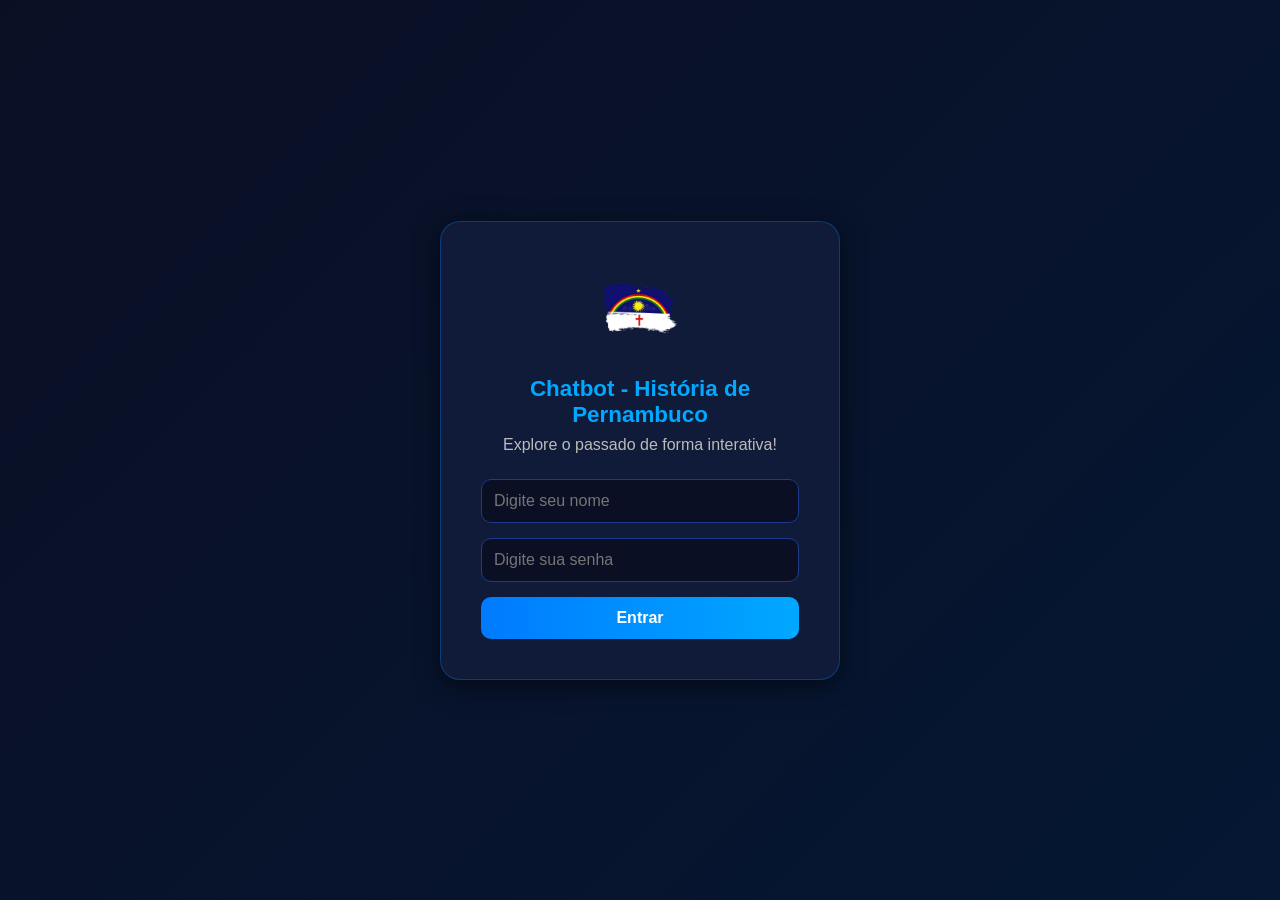
==== frontend/index.html @ 069d9896 "base do front e dataset" ====
<!DOCTYPE html>
<html lang="pt-BR">
<head>
    <meta charset="UTF-8">
    <meta name="viewport" content="width=device-width, initial-scale=1.0">
    <title>Login - Chatbot História de Pernambuco</title>
    <link rel="stylesheet" href="css/style.css">
</head>
<body>
    <div class="login-container">
        <div class="login-box">
            <img src="assets/logo-removebg-preview.png" alt="Logo" class="logo">
            <h1>Chatbot - História de Pernambuco</h1>
            <p>Explore o passado de forma interativa!</p>
            
            <div class="input-group">
                <input type="text" id="username" placeholder="Digite seu nome">
            </div>
            <div class="input-group">
                <input type="password" id="password" placeholder="Digite sua senha">
            </div>
            
            <button onclick="entrar()">Entrar</button>
        </div>
    </div>
    <script src="js/main.js"></script>
</body>
</html>
---- frontend/css/style.css ----
/* Reset */
* {
    margin: 0;
    padding: 0;
    box-sizing: border-box;
    font-family: 'Poppins', sans-serif;
}

/* Fundo dark com gradiente */
body {
    height: 100vh;
    background: linear-gradient(135deg, #0a0f24, #051733);
    display: flex;
    align-items: center;
    justify-content: center;
    color: #fff;
}

/* Container */
.login-container {
    display: flex;
    align-items: center;
    justify-content: center;
    width: 100%;
}

/* Box de login */
.login-box {
    background-color: #101b3a;
    padding: 40px;
    border-radius: 20px;
    box-shadow: 0 5px 25px rgba(0, 0, 0, 0.5);
    text-align: center;
    width: 90%;
    max-width: 400px;
    border: 1px solid rgba(0, 140, 255, 0.3);
}

/* Logo */
.logo {
    width: 90px;
    margin-bottom: 20px;
}

/* Título */
h1 {
    font-size: 1.4rem;
    color: #00a8ff;
    margin-bottom: 8px;
}

/* Subtítulo */
p {
    color: #bbb;
    margin-bottom: 25px;
}

/* Inputs */
.input-group {
    margin-bottom: 15px;
}

input {
    width: 100%;
    padding: 12px;
    border: 1px solid #1e3a8a;
    border-radius: 10px;
    background-color: #0a0f24;
    color: #fff;
    font-size: 1rem;
    outline: none;
    transition: 0.3s;
}

input:focus {
    border-color: #00a8ff;
    box-shadow: 0 0 8px #00a8ff;
}

/* Botão */
button {
    width: 100%;
    padding: 12px;
    background: linear-gradient(90deg, #007bff, #00a8ff);
    color: white;
    border: none;
    border-radius: 10px;
    font-size: 1rem;
    font-weight: 600;
    cursor: pointer;
    transition: transform 0.2s ease, box-shadow 0.2s ease;
}

button:hover {
    transform: translateY(-2px);
    box-shadow: 0 5px 15px rgba(0, 168, 255, 0.3);
}
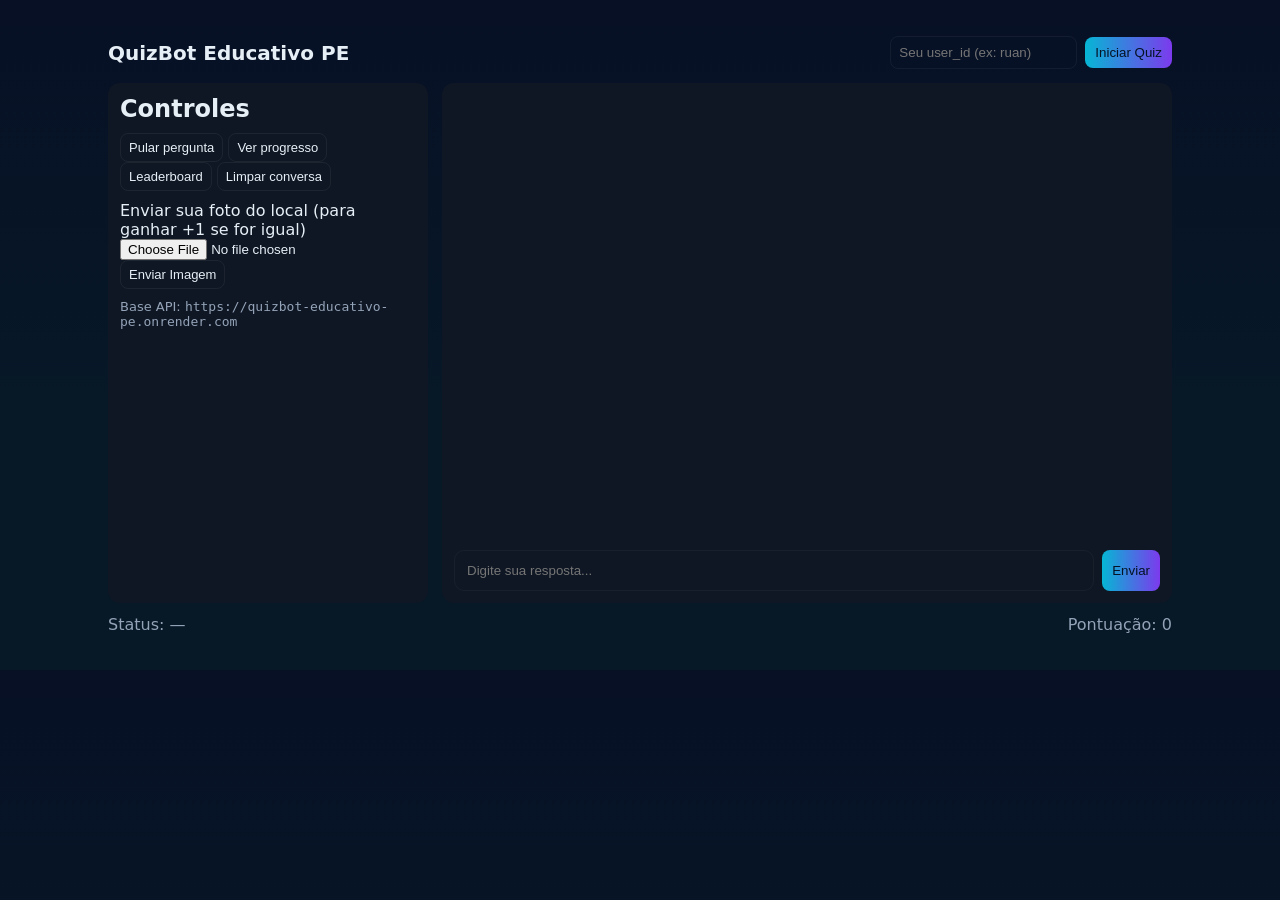
==== commit 5c2a8c8b: "front versao 1.0" ====
--- a/frontend/index.html
+++ b/frontend/index.html
@@ -1,28 +1,64 @@
-<!DOCTYPE html>
+<!doctype html>
 <html lang="pt-BR">
 <head>
-    <meta charset="UTF-8">
-    <meta name="viewport" content="width=device-width, initial-scale=1.0">
-    <title>Login - Chatbot História de Pernambuco</title>
-    <link rel="stylesheet" href="css/style.css">
+  <meta charset="utf-8" />
+  <meta name="viewport" content="width=device-width,initial-scale=1" />
+  <title>QuizBot Educativo PE — Frontend</title>
+  <link rel="stylesheet" href="styles.css">
 </head>
 <body>
-    <div class="login-container">
-        <div class="login-box">
-            <img src="assets/logo-removebg-preview.png" alt="Logo" class="logo">
-            <h1>Chatbot - História de Pernambuco</h1>
-            <p>Explore o passado de forma interativa!</p>
-            
-            <div class="input-group">
-                <input type="text" id="username" placeholder="Digite seu nome">
-            </div>
-            <div class="input-group">
-                <input type="password" id="password" placeholder="Digite sua senha">
-            </div>
-            
-            <button onclick="entrar()">Entrar</button>
+  <div class="container">
+    <header class="topbar">
+      <h1>QuizBot Educativo PE</h1>
+      <div class="controls">
+        <input id="userIdInput" placeholder="Seu user_id (ex: ruan)" />
+        <button id="btnStart" class="primary">Iniciar Quiz</button>
+      </div>
+    </header>
+
+    <main class="main">
+      <aside class="panel">
+        <h2>Controles</h2>
+        <div class="panel-section">
+          <button id="btnSkip" class="small">Pular pergunta</button>
+          <button id="btnProgress" class="small">Ver progresso</button>
+          <button id="btnLeaderboard" class="small">Leaderboard</button>
+          <button id="btnClear" class="small">Limpar conversa</button>
         </div>
-    </div>
-    <script src="js/main.js"></script>
+
+        <div class="panel-section">
+          <label for="imageInput">Enviar sua foto do local (para ganhar +1 se for igual)</label>
+          <input type="file" id="imageInput" accept="image/*" />
+          <button id="btnUpload" class="small">Enviar Imagem</button>
+          <div id="imgPreview" class="img-preview" style="display:none"><img src="" alt="preview"></div>
+        </div>
+
+        <div class="panel-section small muted">Base API: <code id="apiBaseArea">https://quizbot-educativo-pe.onrender.com</code></div>
+      </aside>
+
+      <section class="chat">
+        <div id="messages" class="messages" aria-live="polite"></div>
+
+        <div id="questionBox" class="question-box" style="display:none">
+          <div id="questionText" class="question-text"></div>
+          <div id="questionImage" class="question-image" style="display:none">
+            <img id="questionImgEl" src="" alt="imagem da pergunta">
+          </div>
+        </div>
+
+        <div class="composer">
+          <input type="text" id="textInput" placeholder="Digite sua resposta..." autocomplete="off" />
+          <button id="btnSend" class="primary">Enviar</button>
+        </div>
+      </section>
+    </main>
+
+    <footer class="footer">
+      <div id="status">Status: <span id="apiStatus">—</span></div>
+      <div id="score">Pontuação: 0</div>
+    </footer>
+  </div>
+
+  <script src="app.js"></script>
 </body>
 </html>
--- a/frontend/styles.css
+++ b/frontend/styles.css
@@ -0,0 +1,35 @@
+:root{
+  --bg:#0b1220; --card:#0f1724; --accent:#06b6d4; --muted:#94a3b8; --glass: rgba(255,255,255,0.03);
+}
+*{box-sizing:border-box}
+body{margin:0;font-family:Inter,system-ui,Segoe UI,Roboto,Arial;background:linear-gradient(180deg,#071025 0%, #071827 60%);color:#e6eef6}
+.container{max-width:1100px;margin:18px auto;padding:18px}
+.topbar{display:flex;align-items:center;gap:18px}
+.topbar h1{margin:0;font-size:20px}
+.controls{margin-left:auto;display:flex;gap:8px;align-items:center}
+.controls input{padding:8px;border-radius:8px;border:1px solid rgba(255,255,255,0.05);background:transparent;color:inherit}
+button{cursor:pointer;border-radius:8px;padding:8px 10px;border:1px solid rgba(255,255,255,0.06);background:transparent;color:inherit}
+button.primary{background:linear-gradient(90deg,var(--accent),#7c3aed);border:none;color:#041224}
+button.small{padding:6px 8px;font-size:13px}
+.main{display:grid;grid-template-columns:320px 1fr;gap:14px;margin-top:14px}
+.panel{background:var(--card);padding:12px;border-radius:12px}
+.panel h2{margin:0 0 8px 0}
+.panel-section{margin-top:10px}
+.img-preview{margin-top:8px;border-radius:10px;overflow:hidden;border:1px solid rgba(255,255,255,0.04)}
+.img-preview img{display:block;width:100%;height:auto}
+.chat{background:var(--card);padding:12px;border-radius:12px;display:flex;flex-direction:column;min-height:520px}
+.messages{flex:1;overflow:auto;padding:6px;display:flex;flex-direction:column;gap:10px}
+.msg{max-width:78%;padding:10px 12px;border-radius:12px;line-height:1.3}
+.msg.user{align-self:flex-end;background:linear-gradient(90deg,#0ea5a4,#06b6d4);color:#042124;border-bottom-right-radius:4px}
+.msg.bot{align-self:flex-start;background:var(--glass);color:var(--muted)}
+.msg img{max-width:260px;border-radius:8px;margin-top:8px;display:block}
+.meta{font-size:12px;color:var(--muted);margin-top:6px}
+.composer{display:flex;gap:8px;padding-top:10px}
+.composer input[type=text]{flex:1;padding:12px;border-radius:10px;border:1px solid rgba(255,255,255,0.04);background:transparent;color:inherit}
+.footer{display:flex;justify-content:space-between;margin-top:12px;color:var(--muted)}
+.small{font-size:13px}
+.muted{color:var(--muted)}
+.question-box{margin-top:12px;padding:12px;border-radius:10px;background:rgba(255,255,255,0.02);border:1px solid rgba(255,255,255,0.03)}
+.question-text{font-weight:600;margin-bottom:8px}
+.question-image img{max-width:480px;border-radius:10px;display:block}
+@media(max-width:900px){.main{grid-template-columns:1fr}.controls{flex-wrap:wrap}}
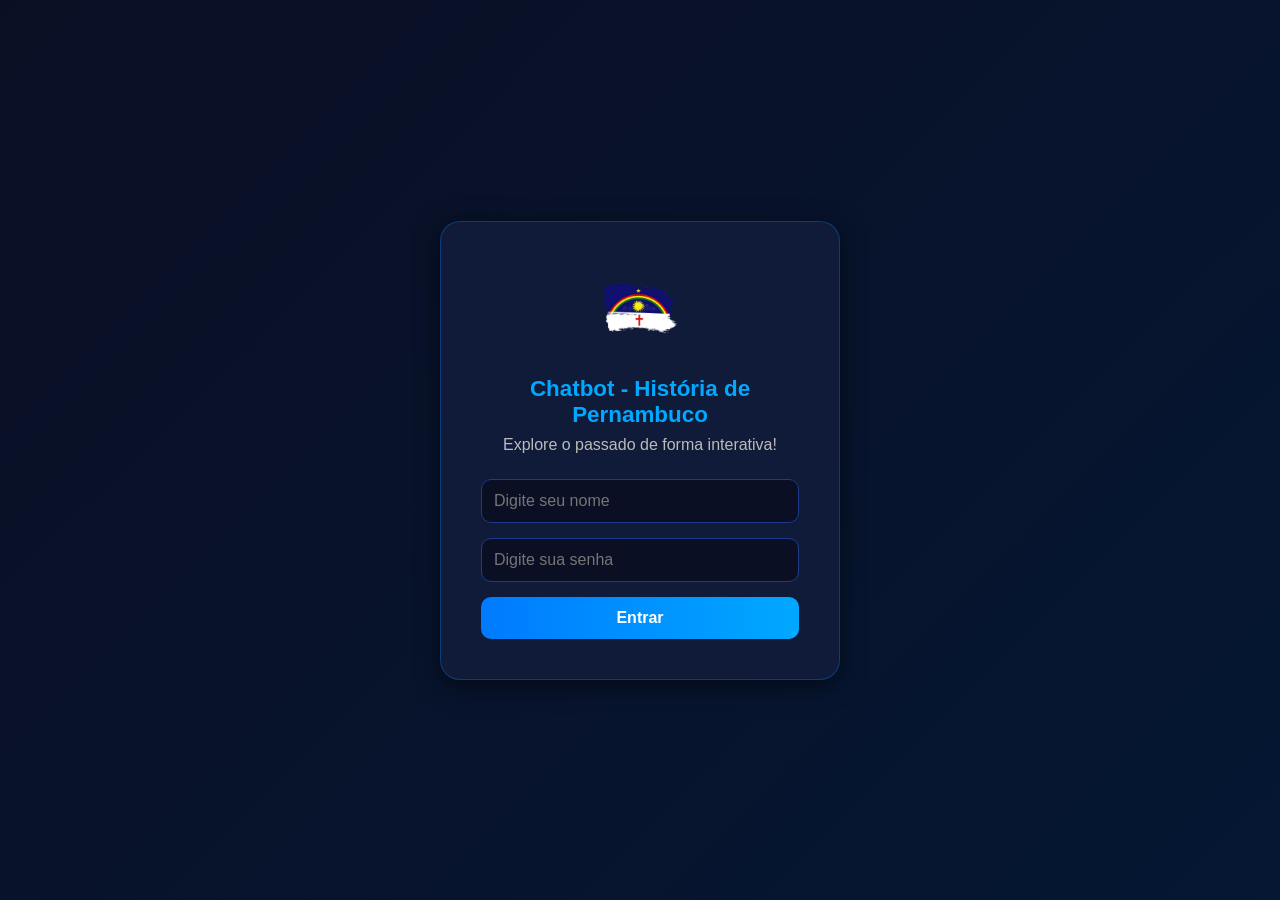
==== commit 03ecf2db: "Merge branch 'main' into kcarrasco-front" ====
--- a/frontend/index.html
+++ b/frontend/index.html
@@ -1,64 +1,28 @@
-<!doctype html>
+<!DOCTYPE html>
 <html lang="pt-BR">
 <head>
-  <meta charset="utf-8" />
-  <meta name="viewport" content="width=device-width,initial-scale=1" />
-  <title>QuizBot Educativo PE — Frontend</title>
-  <link rel="stylesheet" href="styles.css">
+    <meta charset="UTF-8">
+    <meta name="viewport" content="width=device-width, initial-scale=1.0">
+    <title>Login - Chatbot História de Pernambuco</title>
+    <link rel="stylesheet" href="css/style.css">
 </head>
 <body>
-  <div class="container">
-    <header class="topbar">
-      <h1>QuizBot Educativo PE</h1>
-      <div class="controls">
-        <input id="userIdInput" placeholder="Seu user_id (ex: ruan)" />
-        <button id="btnStart" class="primary">Iniciar Quiz</button>
-      </div>
-    </header>
-
-    <main class="main">
-      <aside class="panel">
-        <h2>Controles</h2>
-        <div class="panel-section">
-          <button id="btnSkip" class="small">Pular pergunta</button>
-          <button id="btnProgress" class="small">Ver progresso</button>
-          <button id="btnLeaderboard" class="small">Leaderboard</button>
-          <button id="btnClear" class="small">Limpar conversa</button>
+    <div class="login-container">
+        <div class="login-box">
+            <img src="assets/logo-removebg-preview.png" alt="Logo" class="logo">
+            <h1>Chatbot - História de Pernambuco</h1>
+            <p>Explore o passado de forma interativa!</p>
+            
+            <div class="input-group">
+                <input type="text" id="username" placeholder="Digite seu nome">
+            </div>
+            <div class="input-group">
+                <input type="password" id="password" placeholder="Digite sua senha">
+            </div>
+            
+            <button onclick="entrar()">Entrar</button>
         </div>
-
-        <div class="panel-section">
-          <label for="imageInput">Enviar sua foto do local (para ganhar +1 se for igual)</label>
-          <input type="file" id="imageInput" accept="image/*" />
-          <button id="btnUpload" class="small">Enviar Imagem</button>
-          <div id="imgPreview" class="img-preview" style="display:none"><img src="" alt="preview"></div>
-        </div>
-
-        <div class="panel-section small muted">Base API: <code id="apiBaseArea">https://quizbot-educativo-pe.onrender.com</code></div>
-      </aside>
-
-      <section class="chat">
-        <div id="messages" class="messages" aria-live="polite"></div>
-
-        <div id="questionBox" class="question-box" style="display:none">
-          <div id="questionText" class="question-text"></div>
-          <div id="questionImage" class="question-image" style="display:none">
-            <img id="questionImgEl" src="" alt="imagem da pergunta">
-          </div>
-        </div>
-
-        <div class="composer">
-          <input type="text" id="textInput" placeholder="Digite sua resposta..." autocomplete="off" />
-          <button id="btnSend" class="primary">Enviar</button>
-        </div>
-      </section>
-    </main>
-
-    <footer class="footer">
-      <div id="status">Status: <span id="apiStatus">—</span></div>
-      <div id="score">Pontuação: 0</div>
-    </footer>
-  </div>
-
-  <script src="app.js"></script>
+    </div>
+    <script src="js/main.js"></script>
 </body>
 </html>
--- a/frontend/css/style.css
+++ b/frontend/css/style.css
@@ -0,0 +1,97 @@
+/* Reset */
+* {
+    margin: 0;
+    padding: 0;
+    box-sizing: border-box;
+    font-family: 'Poppins', sans-serif;
+}
+
+/* Fundo dark com gradiente */
+body {
+    height: 100vh;
+    background: linear-gradient(135deg, #0a0f24, #051733);
+    display: flex;
+    align-items: center;
+    justify-content: center;
+    color: #fff;
+}
+
+/* Container */
+.login-container {
+    display: flex;
+    align-items: center;
+    justify-content: center;
+    width: 100%;
+}
+
+/* Box de login */
+.login-box {
+    background-color: #101b3a;
+    padding: 40px;
+    border-radius: 20px;
+    box-shadow: 0 5px 25px rgba(0, 0, 0, 0.5);
+    text-align: center;
+    width: 90%;
+    max-width: 400px;
+    border: 1px solid rgba(0, 140, 255, 0.3);
+}
+
+/* Logo */
+.logo {
+    width: 90px;
+    margin-bottom: 20px;
+}
+
+/* Título */
+h1 {
+    font-size: 1.4rem;
+    color: #00a8ff;
+    margin-bottom: 8px;
+}
+
+/* Subtítulo */
+p {
+    color: #bbb;
+    margin-bottom: 25px;
+}
+
+/* Inputs */
+.input-group {
+    margin-bottom: 15px;
+}
+
+input {
+    width: 100%;
+    padding: 12px;
+    border: 1px solid #1e3a8a;
+    border-radius: 10px;
+    background-color: #0a0f24;
+    color: #fff;
+    font-size: 1rem;
+    outline: none;
+    transition: 0.3s;
+}
+
+input:focus {
+    border-color: #00a8ff;
+    box-shadow: 0 0 8px #00a8ff;
+}
+
+/* Botão */
+button {
+    width: 100%;
+    padding: 12px;
+    background: linear-gradient(90deg, #007bff, #00a8ff);
+    color: white;
+    border: none;
+    border-radius: 10px;
+    font-size: 1rem;
+    font-weight: 600;
+    cursor: pointer;
+    transition: transform 0.2s ease, box-shadow 0.2s ease;
+}
+
+button:hover {
+    transform: translateY(-2px);
+    box-shadow: 0 5px 15px rgba(0, 168, 255, 0.3);
+}
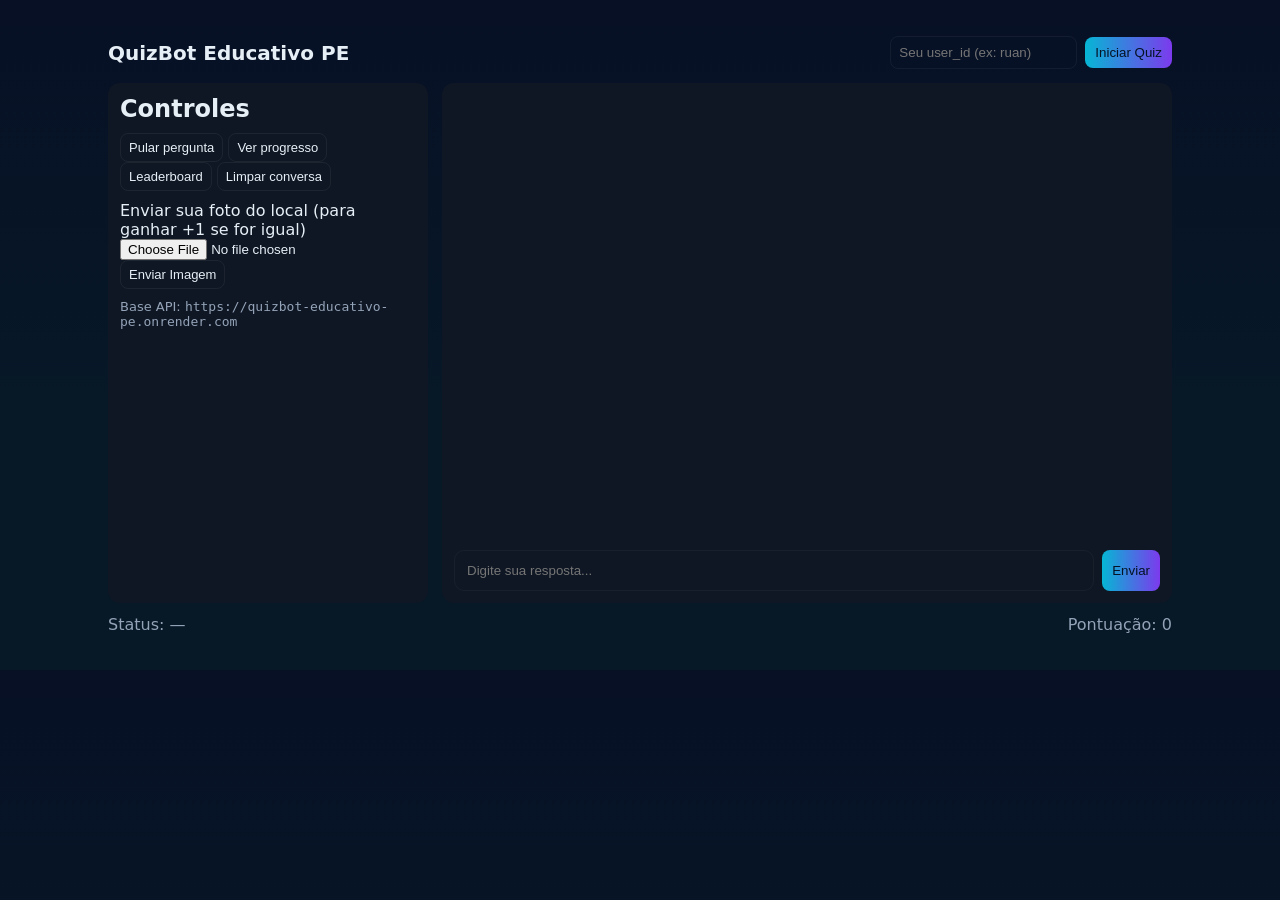
==== commit 04b474e1: "upload new files" ====
--- a/frontend/index.html
+++ b/frontend/index.html
@@ -1,28 +1,64 @@
-<!DOCTYPE html>
+<!doctype html>
 <html lang="pt-BR">
 <head>
-    <meta charset="UTF-8">
-    <meta name="viewport" content="width=device-width, initial-scale=1.0">
-    <title>Login - Chatbot História de Pernambuco</title>
-    <link rel="stylesheet" href="css/style.css">
+  <meta charset="utf-8" />
+  <meta name="viewport" content="width=device-width,initial-scale=1" />
+  <title>QuizBot Educativo PE — Frontend</title>
+  <link rel="stylesheet" href="styles.css">
 </head>
 <body>
-    <div class="login-container">
-        <div class="login-box">
-            <img src="assets/logo-removebg-preview.png" alt="Logo" class="logo">
-            <h1>Chatbot - História de Pernambuco</h1>
-            <p>Explore o passado de forma interativa!</p>
-            
-            <div class="input-group">
-                <input type="text" id="username" placeholder="Digite seu nome">
-            </div>
-            <div class="input-group">
-                <input type="password" id="password" placeholder="Digite sua senha">
-            </div>
-            
-            <button onclick="entrar()">Entrar</button>
+  <div class="container">
+    <header class="topbar">
+      <h1>QuizBot Educativo PE</h1>
+      <div class="controls">
+        <input id="userIdInput" placeholder="Seu user_id (ex: ruan)" />
+        <button id="btnStart" class="primary">Iniciar Quiz</button>
+      </div>
+    </header>
+
+    <main class="main">
+      <aside class="panel">
+        <h2>Controles</h2>
+        <div class="panel-section">
+          <button id="btnSkip" class="small">Pular pergunta</button>
+          <button id="btnProgress" class="small">Ver progresso</button>
+          <button id="btnLeaderboard" class="small">Leaderboard</button>
+          <button id="btnClear" class="small">Limpar conversa</button>
         </div>
-    </div>
-    <script src="js/main.js"></script>
+
+        <div class="panel-section">
+          <label for="imageInput">Enviar sua foto do local (para ganhar +1 se for igual)</label>
+          <input type="file" id="imageInput" accept="image/*" />
+          <button id="btnUpload" class="small">Enviar Imagem</button>
+          <div id="imgPreview" class="img-preview" style="display:none"><img src="" alt="preview"></div>
+        </div>
+
+        <div class="panel-section small muted">Base API: <code id="apiBaseArea">https://quizbot-educativo-pe.onrender.com</code></div>
+      </aside>
+
+      <section class="chat">
+        <div id="messages" class="messages" aria-live="polite"></div>
+
+        <div id="questionBox" class="question-box" style="display:none">
+          <div id="questionText" class="question-text"></div>
+          <div id="questionImage" class="question-image" style="display:none">
+            <img id="questionImgEl" src="" alt="imagem da pergunta">
+          </div>
+        </div>
+
+        <div class="composer">
+          <input type="text" id="textInput" placeholder="Digite sua resposta..." autocomplete="off" />
+          <button id="btnSend" class="primary">Enviar</button>
+        </div>
+      </section>
+    </main>
+
+    <footer class="footer">
+      <div id="status">Status: <span id="apiStatus">—</span></div>
+      <div id="score">Pontuação: 0</div>
+    </footer>
+  </div>
+
+  <script src="app.js"></script>
 </body>
 </html>
--- a/frontend/styles.css
+++ b/frontend/styles.css
@@ -0,0 +1,35 @@
+:root{
+  --bg:#0b1220; --card:#0f1724; --accent:#06b6d4; --muted:#94a3b8; --glass: rgba(255,255,255,0.03);
+}
+*{box-sizing:border-box}
+body{margin:0;font-family:Inter,system-ui,Segoe UI,Roboto,Arial;background:linear-gradient(180deg,#071025 0%, #071827 60%);color:#e6eef6}
+.container{max-width:1100px;margin:18px auto;padding:18px}
+.topbar{display:flex;align-items:center;gap:18px}
+.topbar h1{margin:0;font-size:20px}
+.controls{margin-left:auto;display:flex;gap:8px;align-items:center}
+.controls input{padding:8px;border-radius:8px;border:1px solid rgba(255,255,255,0.05);background:transparent;color:inherit}
+button{cursor:pointer;border-radius:8px;padding:8px 10px;border:1px solid rgba(255,255,255,0.06);background:transparent;color:inherit}
+button.primary{background:linear-gradient(90deg,var(--accent),#7c3aed);border:none;color:#041224}
+button.small{padding:6px 8px;font-size:13px}
+.main{display:grid;grid-template-columns:320px 1fr;gap:14px;margin-top:14px}
+.panel{background:var(--card);padding:12px;border-radius:12px}
+.panel h2{margin:0 0 8px 0}
+.panel-section{margin-top:10px}
+.img-preview{margin-top:8px;border-radius:10px;overflow:hidden;border:1px solid rgba(255,255,255,0.04)}
+.img-preview img{display:block;width:100%;height:auto}
+.chat{background:var(--card);padding:12px;border-radius:12px;display:flex;flex-direction:column;min-height:520px}
+.messages{flex:1;overflow:auto;padding:6px;display:flex;flex-direction:column;gap:10px}
+.msg{max-width:78%;padding:10px 12px;border-radius:12px;line-height:1.3}
+.msg.user{align-self:flex-end;background:linear-gradient(90deg,#0ea5a4,#06b6d4);color:#042124;border-bottom-right-radius:4px}
+.msg.bot{align-self:flex-start;background:var(--glass);color:var(--muted)}
+.msg img{max-width:260px;border-radius:8px;margin-top:8px;display:block}
+.meta{font-size:12px;color:var(--muted);margin-top:6px}
+.composer{display:flex;gap:8px;padding-top:10px}
+.composer input[type=text]{flex:1;padding:12px;border-radius:10px;border:1px solid rgba(255,255,255,0.04);background:transparent;color:inherit}
+.footer{display:flex;justify-content:space-between;margin-top:12px;color:var(--muted)}
+.small{font-size:13px}
+.muted{color:var(--muted)}
+.question-box{margin-top:12px;padding:12px;border-radius:10px;background:rgba(255,255,255,0.02);border:1px solid rgba(255,255,255,0.03)}
+.question-text{font-weight:600;margin-bottom:8px}
+.question-image img{max-width:480px;border-radius:10px;display:block}
+@media(max-width:900px){.main{grid-template-columns:1fr}.controls{flex-wrap:wrap}}
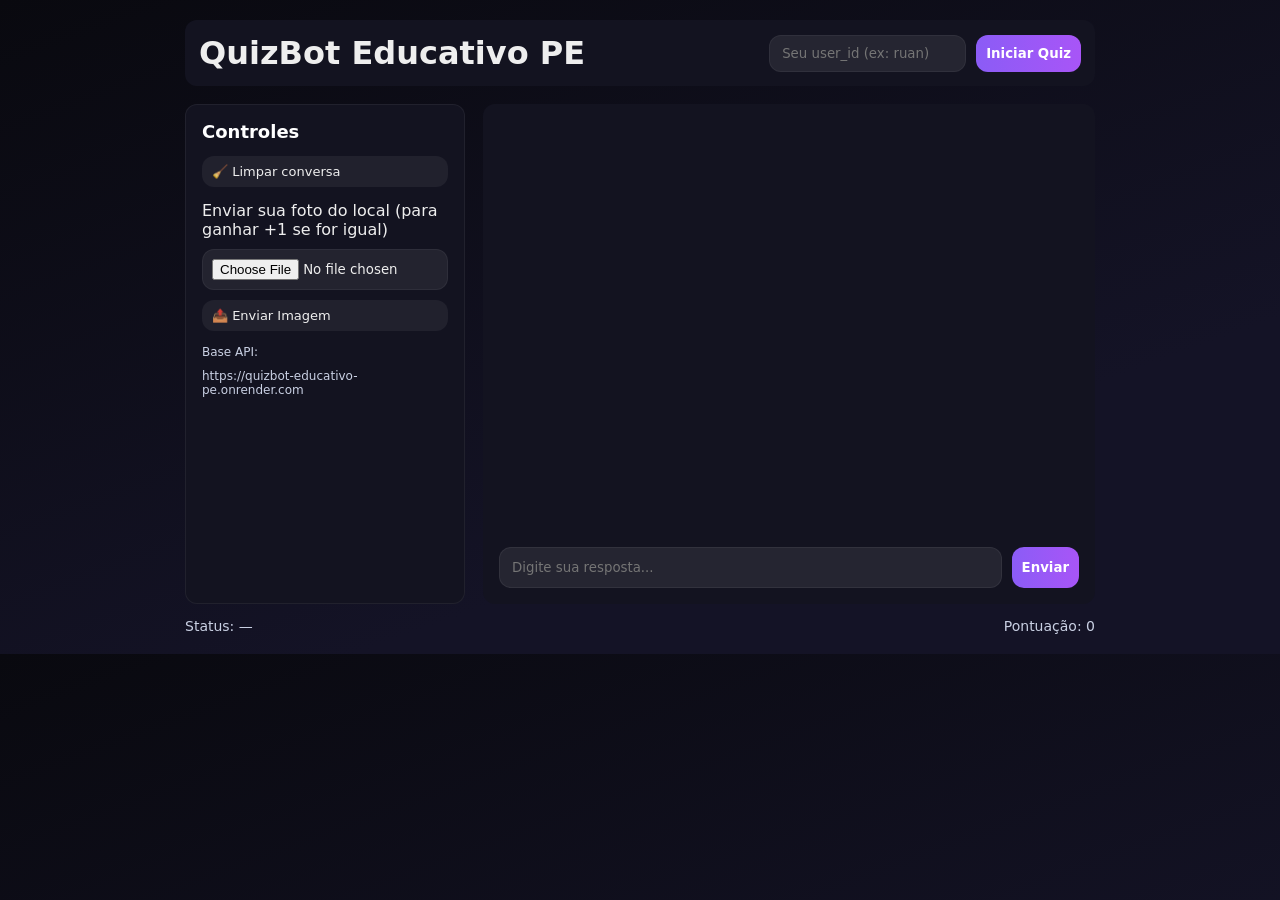
==== commit 86c952fe: "versão final frontend" ====
--- a/frontend/index.html
+++ b/frontend/index.html
@@ -20,9 +20,6 @@
       <aside class="panel">
         <h2>Controles</h2>
         <div class="panel-section">
-          <button id="btnSkip" class="small">Pular pergunta</button>
-          <button id="btnProgress" class="small">Ver progresso</button>
-          <button id="btnLeaderboard" class="small">Leaderboard</button>
           <button id="btnClear" class="small">Limpar conversa</button>
         </div>
 
--- a/frontend/styles.css
+++ b/frontend/styles.css
@@ -1,35 +1,246 @@
 :root{
-  --bg:#0b1220; --card:#0f1724; --accent:#06b6d4; --muted:#94a3b8; --glass: rgba(255,255,255,0.03);
-}
-*{box-sizing:border-box}
-body{margin:0;font-family:Inter,system-ui,Segoe UI,Roboto,Arial;background:linear-gradient(180deg,#071025 0%, #071827 60%);color:#e6eef6}
-.container{max-width:1100px;margin:18px auto;padding:18px}
-.topbar{display:flex;align-items:center;gap:18px}
-.topbar h1{margin:0;font-size:20px}
-.controls{margin-left:auto;display:flex;gap:8px;align-items:center}
-.controls input{padding:8px;border-radius:8px;border:1px solid rgba(255,255,255,0.05);background:transparent;color:inherit}
-button{cursor:pointer;border-radius:8px;padding:8px 10px;border:1px solid rgba(255,255,255,0.06);background:transparent;color:inherit}
-button.primary{background:linear-gradient(90deg,var(--accent),#7c3aed);border:none;color:#041224}
-button.small{padding:6px 8px;font-size:13px}
-.main{display:grid;grid-template-columns:320px 1fr;gap:14px;margin-top:14px}
-.panel{background:var(--card);padding:12px;border-radius:12px}
-.panel h2{margin:0 0 8px 0}
-.panel-section{margin-top:10px}
-.img-preview{margin-top:8px;border-radius:10px;overflow:hidden;border:1px solid rgba(255,255,255,0.04)}
-.img-preview img{display:block;width:100%;height:auto}
-.chat{background:var(--card);padding:12px;border-radius:12px;display:flex;flex-direction:column;min-height:520px}
-.messages{flex:1;overflow:auto;padding:6px;display:flex;flex-direction:column;gap:10px}
-.msg{max-width:78%;padding:10px 12px;border-radius:12px;line-height:1.3}
-.msg.user{align-self:flex-end;background:linear-gradient(90deg,#0ea5a4,#06b6d4);color:#042124;border-bottom-right-radius:4px}
-.msg.bot{align-self:flex-start;background:var(--glass);color:var(--muted)}
-.msg img{max-width:260px;border-radius:8px;margin-top:8px;display:block}
-.meta{font-size:12px;color:var(--muted);margin-top:6px}
-.composer{display:flex;gap:8px;padding-top:10px}
-.composer input[type=text]{flex:1;padding:12px;border-radius:10px;border:1px solid rgba(255,255,255,0.04);background:transparent;color:inherit}
-.footer{display:flex;justify-content:space-between;margin-top:12px;color:var(--muted)}
-.small{font-size:13px}
-.muted{color:var(--muted)}
-.question-box{margin-top:12px;padding:12px;border-radius:10px;background:rgba(255,255,255,0.02);border:1px solid rgba(255,255,255,0.03)}
-.question-text{font-weight:600;margin-bottom:8px}
-.question-image img{max-width:480px;border-radius:10px;display:block}
-@media(max-width:900px){.main{grid-template-columns:1fr}.controls{flex-wrap:wrap}}
+  --bg:#0a0a0f;
+  --card:#131320;
+  --accent:#8b5cf6;
+  --accent2:#a855f7;
+  --muted:#c9d0e3;
+  --glass:rgba(255,255,255,0.06);
+  --radius:12px;
+}
+
+/* Reset */
+*{box-sizing:border-box;font-family:Inter,system-ui,Arial;margin:0;padding:0}
+body{
+  background:linear-gradient(160deg,#09090f,#141326 70%);
+  color:#eee;
+}
+
+/* Container centralizado */
+.container{
+  max-width:950px;
+  margin:0 auto;
+  padding:20px;
+}
+
+/* Topbar */
+.topbar{
+  background:var(--card);
+  padding:14px;
+  border-radius:var(--radius);
+  display:flex;
+  gap:14px;
+  align-items:center;
+}
+.controls{
+  margin-left:auto;
+  display:flex;
+  gap:10px;
+}
+.controls input{
+  padding:10px 12px;
+  border-radius:var(--radius);
+  background:rgba(255,255,255,.08);
+  border:1px solid rgba(255,255,255,.05);
+  color:inherit;
+}
+.controls input:focus{
+  border-color:var(--accent);
+  box-shadow:0 0 6px var(--accent2);
+}
+
+/* Buttons */
+button{
+  cursor:pointer;
+  border:none;
+  padding:10px;
+  border-radius:var(--radius);
+  background:rgba(255,255,255,.06);
+  color:inherit;
+  transition:.25s;
+}
+button:hover{
+  background:var(--accent);
+  transform:translateY(-2px);
+}
+button.primary{
+  background:linear-gradient(90deg,var(--accent),var(--accent2));
+  color:white;
+  font-weight:600;
+}
+button.small{
+  padding:8px 10px;
+  font-size:13px;
+  text-align:left;
+}
+
+/* Ícones via CSS */
+#btnSkip::before{content:"⏭️ ";opacity:.85;}
+#btnProgress::before{content:"📊 ";opacity:.85;}
+#btnLeaderboard::before{content:"🏆 ";opacity:.85;}
+#btnClear::before{content:"🧹 ";opacity:.85;}
+#btnUpload::before{content:"📤 ";opacity:.85;}
+
+/* MAIN */
+.main{
+  display:grid;
+  grid-template-columns:280px 1fr;
+  gap:18px;
+  margin-top:18px;
+  justify-content:center;
+}
+
+/* Painel de Controle */
+.panel{
+  background:var(--card);
+  padding:16px;
+  border-radius:var(--radius);
+  border:1px solid rgba(255,255,255,0.06);
+  display:flex;
+  flex-direction:column;
+  gap:14px;
+}
+.panel h2{
+  font-size:18px;
+  color:white;
+}
+
+/* Organizar botões */
+.panel-section{
+  display:flex;
+  flex-direction:column;
+  gap:10px;
+}
+
+/* Upload */
+#imageInput{
+  background:rgba(255,255,255,.07);
+  padding:9px;
+  border-radius:var(--radius);
+  border:1px solid rgba(255,255,255,.05);
+}
+.img-preview{
+  margin-top:8px;
+  border-radius:var(--radius);
+  overflow:hidden;
+  border:1px solid rgba(255,255,255,0.04);
+}
+.img-preview img{
+  width:100%;
+  border-radius:var(--radius);
+}
+
+/* API text */
+.muted{
+  color:var(--muted);
+  font-size:12px;
+}
+
+/* Chat */
+.chat{
+  background:var(--card);
+  padding:16px;
+  border-radius:var(--radius);
+  display:flex;
+  flex-direction:column;
+  min-height:500px;
+}
+.messages{
+  flex:1;
+  overflow:auto;
+  display:flex;
+  flex-direction:column;
+  gap:10px;
+}
+
+/* Mensagens */
+.msg{
+  max-width:80%;
+  padding:12px;
+  border-radius:14px;
+  line-height:1.35;
+}
+.msg.user{
+  align-self:flex-end;
+  background:linear-gradient(120deg,#5b21b6,#7c3aed);
+  color:white;
+  border-bottom-right-radius:4px;
+}
+.msg.bot{
+  align-self:flex-start;
+  background:var(--glass);
+  backdrop-filter:blur(6px);
+  border-left:2px solid var(--accent);
+}
+.msg img{
+  max-width:260px;
+  margin-top:6px;
+  border-radius:10px;
+}
+
+/* Composer */
+.composer{
+  display:flex;
+  gap:10px;
+  margin-top:10px;
+}
+.composer input{
+  flex:1;
+  padding:12px;
+  border-radius:var(--radius);
+  background:rgba(255,255,255,.08);
+  border:1px solid rgba(255,255,255,.06);
+  color:inherit;
+}
+
+/* Question box */
+.question-box{
+  margin-top:12px;
+  padding:12px;
+  border-radius:var(--radius);
+  background:rgba(255,255,255,0.04);
+  border:1px solid rgba(255,255,255,0.03);
+}
+.question-text{
+  font-weight:600;
+  margin-bottom:8px;
+}
+.question-image img{
+  max-width:480px;
+  border-radius:var(--radius);
+}
+
+/* Footer */
+.footer{
+  margin-top:14px;
+  display:flex;
+  justify-content:space-between;
+  color:var(--muted);
+  font-size:14px;
+}
+
+/* RESPONSIVIDADE */
+@media(max-width:900px){
+  .container{
+    max-width:100%;
+    padding:14px;
+  }
+  .main{
+    grid-template-columns:1fr;
+  }
+  .panel{
+    order:2;
+  }
+  .chat{
+    order:1;
+  }
+}
+@media(max-width:600px){
+  button.small{
+    font-size:12px;
+    padding:7px 9px;
+  }
+  h1{font-size:18px;}
+  .controls input{
+    width:110px;
+  }
+}
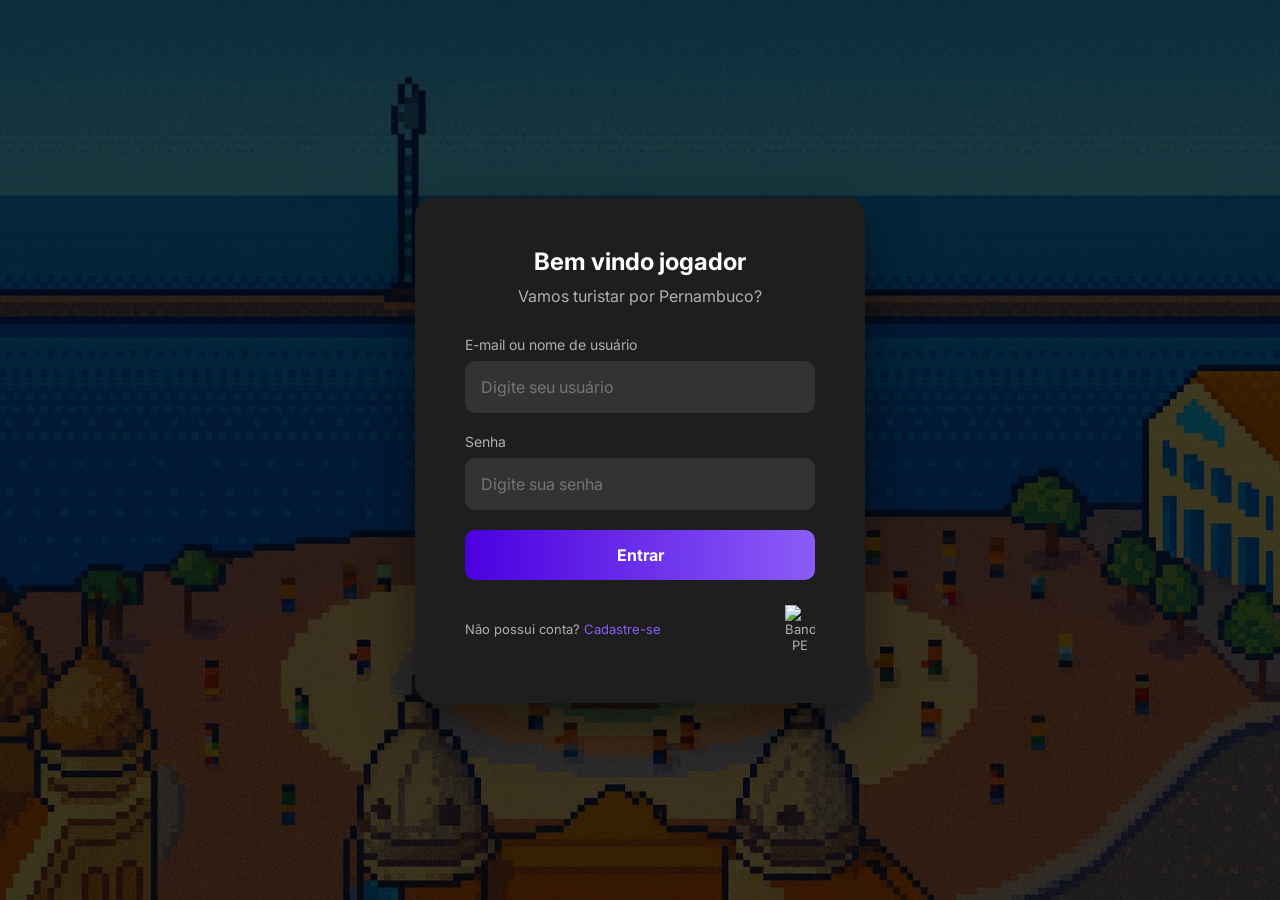
==== commit 87844fa4: "troca de rota no front" ====
--- a/frontend/index.html
+++ b/frontend/index.html
@@ -1,61 +1,49 @@
-<!doctype html>
+<!DOCTYPE html>
 <html lang="pt-BR">
 <head>
-  <meta charset="utf-8" />
-  <meta name="viewport" content="width=device-width,initial-scale=1" />
-  <title>QuizBot Educativo PE — Frontend</title>
-  <link rel="stylesheet" href="styles.css">
+    <meta charset="UTF-8">
+    <meta name="viewport" content="width=device-width, initial-scale=1.0">
+    <title>Login - QuizBot PE</title>
+    <link href="https://fonts.googleapis.com/css2?family=Inter:wght@400;600;800&display=swap" rel="stylesheet">
+    <link rel="stylesheet" href="login.css">
 </head>
 <body>
-  <div class="container">
-    <header class="topbar">
-      <h1>QuizBot Educativo PE</h1>
-      <div class="controls">
-        <input id="userIdInput" placeholder="Seu user_id (ex: ruan)" />
-        <button id="btnStart" class="primary">Iniciar Quiz</button>
-      </div>
-    </header>
+     <!-- Áudio de Fundo -->
+    <audio id="bg-music" autoplay loop>
+        <source src="assets/audio/chico_beat.m4a" type="audio/mp4">
+    </audio>
 
-    <main class="main">
-      <aside class="panel">
-        <h2>Controles</h2>
-        <div class="panel-section">
-          <button id="btnClear" class="small">Limpar conversa</button>
+    <div class="login-card">
+        <h1>Bem vindo jogador</h1>
+        <p>Vamos turistar por Pernambuco?</p>
+        
+        <div class="input-group">
+            <label>E-mail ou nome de usuário</label>
+            <input type="text" placeholder="Digite seu usuário" id="login-user">
+        </div>
+        
+        <div class="input-group">
+            <label>Senha</label>
+            <input type="password" placeholder="Digite sua senha">
         </div>
 
-        <div class="panel-section">
-          <label for="imageInput">Enviar sua foto do local (para ganhar +1 se for igual)</label>
-          <input type="file" id="imageInput" accept="image/*" />
-          <button id="btnUpload" class="small">Enviar Imagem</button>
-          <div id="imgPreview" class="img-preview" style="display:none"><img src="" alt="preview"></div>
+        <button class="btn-primary" onclick="fazerLogin()">Entrar</button>
+
+        <div class="login-footer">
+            <span>Não possui conta? <a href="#">Cadastre-se</a></span>
+            <img src="https://upload.wikimedia.org/wikipedia/commons/thumb/5/59/Bandeira_de_Pernambuco.svg/64px-Bandeira_de_Pernambuco.svg.png" width="30" alt="Bandeira PE">
         </div>
+    </div>
 
-        <div class="panel-section small muted">Base API: <code id="apiBaseArea">https://quizbot-educativo-pe.onrender.com</code></div>
-      </aside>
+    <script>
+        
+        localStorage.clear();
 
-      <section class="chat">
-        <div id="messages" class="messages" aria-live="polite"></div>
-
-        <div id="questionBox" class="question-box" style="display:none">
-          <div id="questionText" class="question-text"></div>
-          <div id="questionImage" class="question-image" style="display:none">
-            <img id="questionImgEl" src="" alt="imagem da pergunta">
-          </div>
-        </div>
-
-        <div class="composer">
-          <input type="text" id="textInput" placeholder="Digite sua resposta..." autocomplete="off" />
-          <button id="btnSend" class="primary">Enviar</button>
-        </div>
-      </section>
-    </main>
-
-    <footer class="footer">
-      <div id="status">Status: <span id="apiStatus">—</span></div>
-      <div id="score">Pontuação: 0</div>
-    </footer>
-  </div>
-
-  <script src="app.js"></script>
+        function fazerLogin() {
+           
+            window.location.href = "personagens.html";
+        }
+    </script>
+    <script src="audio.js"></script>
 </body>
-</html>
+</html>
--- a/frontend/login.css
+++ b/frontend/login.css
@@ -0,0 +1,67 @@
+* { margin: 0; padding: 0; box-sizing: border-box; font-family: 'Inter', sans-serif; }
+
+body {
+    /* Imagem de Fundo Global */
+    background-image: url('assets/marcozero.png');
+    background-size: cover;
+    background-position: center;
+    background-repeat: no-repeat;
+    background-attachment: fixed;
+    
+    color: #FFFFFF;
+    height: 100vh;
+    display: flex;
+    justify-content: center;
+    align-items: center;
+    position: relative;
+}
+
+/* Máscara escura */
+body::before {
+    content: '';
+    position: absolute;
+    top: 0; left: 0; right: 0; bottom: 0;
+    background-color: rgba(0, 0, 0, 0.75);
+    z-index: 0; /* Alterado para 0 para garantir a ordem */
+}
+
+.login-card {
+    background-color: #1E1E1E;
+    padding: 50px;
+    border-radius: 20px;
+    width: 100%;
+    max-width: 450px;
+    box-shadow: 0 20px 50px rgba(0,0,0,0.5);
+    text-align: center;
+    
+    /* CORREÇÃO AQUI: Traz o card para frente da máscara */
+    position: relative;
+    z-index: 10;
+}
+
+.login-card h1 { font-size: 24px; margin-bottom: 10px; }
+.login-card p { color: #B0B0B0; margin-bottom: 30px; }
+
+.input-group { text-align: left; margin-bottom: 20px; }
+.input-group label { color: #B0B0B0; font-size: 14px; display: block; margin-bottom: 8px; }
+
+.input-group input {
+    width: 100%; padding: 15px; background-color: #333;
+    border: 1px solid #333; border-radius: 10px; color: white;
+    font-size: 16px; outline: none; transition: 0.3s;
+}
+.input-group input:focus { border-color: #4B00E0; }
+
+.btn-primary {
+    background: linear-gradient(90deg, #4B00E0, #8B5CF6);
+    color: white; border: none; width: 100%; padding: 15px;
+    border-radius: 10px; font-size: 16px; font-weight: bold;
+    cursor: pointer; transition: transform 0.2s, opacity 0.2s;
+}
+.btn-primary:hover { opacity: 0.9; transform: translateY(-2px); }
+
+.login-footer {
+    margin-top: 25px; display: flex; justify-content: space-between;
+    align-items: center; font-size: 13px; color: #B0B0B0;
+}
+.login-footer a { color: #8B5CF6; text-decoration: none; }
